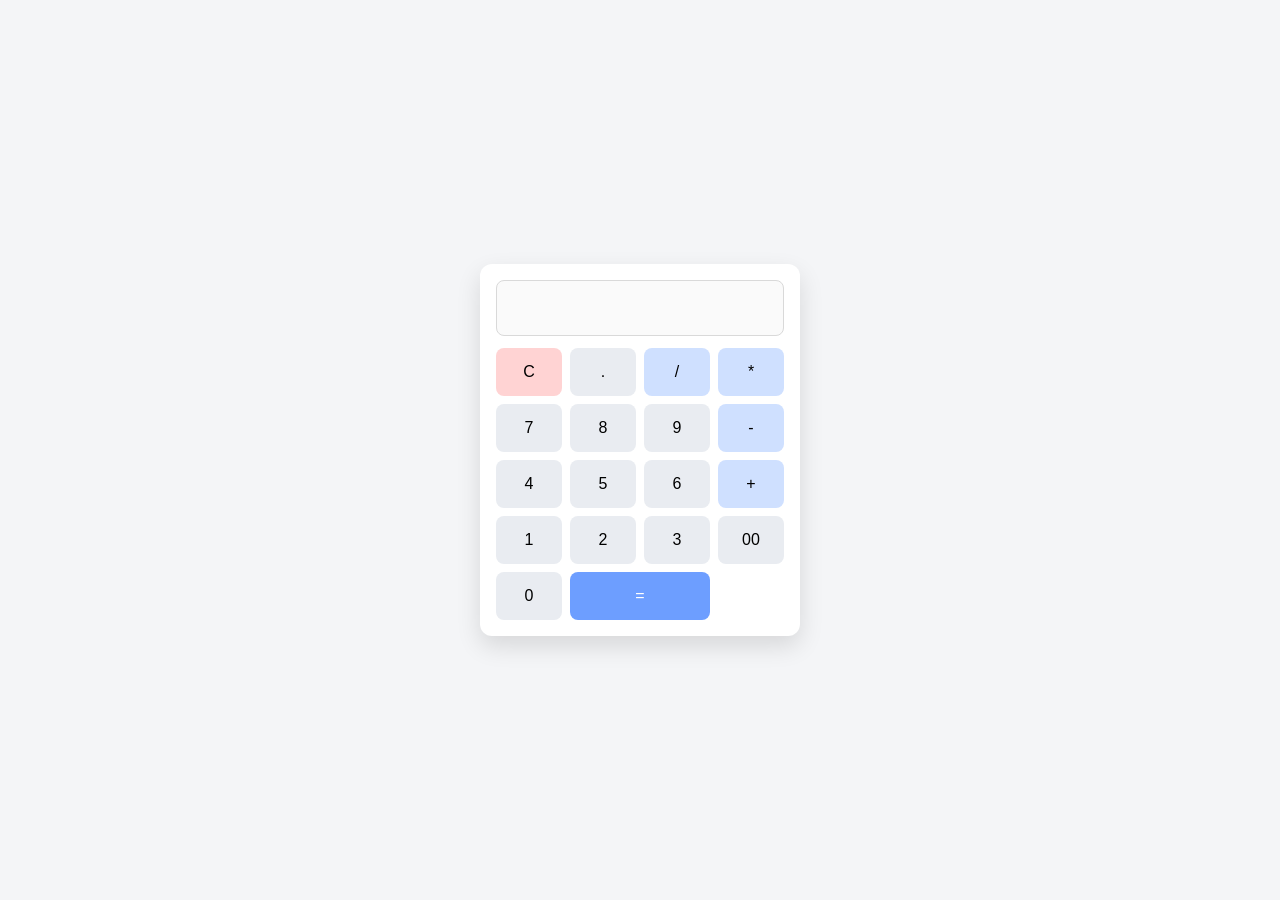
==== calculator.html @ 04af5417 "calculator.html : first commit" ====
<!DOCTYPE html>
<html lang="ko">
<head>
  <meta charset="UTF-8" />
  <meta name="viewport" content="width=device-width, initial-scale=1.0" />
  <title>심플 계산기</title>
  <style>
    * {
      box-sizing: border-box;
    }

    body {
      margin: 0;
      min-height: 100vh;
      display: flex;
      align-items: center;
      justify-content: center;
      font-family: Arial, sans-serif;
      background: #f4f5f7;
    }

    .calculator {
      width: 320px;
      padding: 16px;
      border-radius: 12px;
      background: #ffffff;
      box-shadow: 0 10px 25px rgba(0, 0, 0, 0.12);
    }

    .display {
      width: 100%;
      height: 56px;
      margin-bottom: 12px;
      padding: 0 12px;
      border: 1px solid #d9d9d9;
      border-radius: 8px;
      font-size: 1.4rem;
      text-align: right;
      background: #fafafa;
    }

    .buttons {
      display: grid;
      grid-template-columns: repeat(4, 1fr);
      gap: 8px;
    }

    button {
      height: 48px;
      border: none;
      border-radius: 8px;
      font-size: 1rem;
      cursor: pointer;
      background: #e9ecf1;
    }

    button:hover {
      background: #dde2ea;
    }

    .operator {
      background: #cfe0ff;
    }

    .operator:hover {
      background: #b8d0ff;
    }

    .equals {
      background: #6d9eff;
      color: #fff;
      grid-column: span 2;
    }

    .equals:hover {
      background: #5a8ef6;
    }

    .clear {
      background: #ffd3d3;
    }

    .clear:hover {
      background: #ffc0c0;
    }
  </style>
</head>
<body>
  <div class="calculator">
    <input id="display" class="display" type="text" readonly />
    <div class="buttons">
      <button class="clear" data-value="C">C</button>
      <button data-value=".">.</button>
      <button class="operator" data-value="/">/</button>
      <button class="operator" data-value="*">*</button>

      <button data-value="7">7</button>
      <button data-value="8">8</button>
      <button data-value="9">9</button>
      <button class="operator" data-value="-">-</button>

      <button data-value="4">4</button>
      <button data-value="5">5</button>
      <button data-value="6">6</button>
      <button class="operator" data-value="+">+</button>

      <button data-value="1">1</button>
      <button data-value="2">2</button>
      <button data-value="3">3</button>
      <button data-value="00">00</button>

      <button data-value="0">0</button>
      <button class="equals" data-value="=">=</button>
    </div>
  </div>

  <script>
    const display = document.getElementById("display");
    const buttons = document.querySelectorAll("button");
    const calcHistory = [];

    function appendValue(value) {
      display.value += value;
    }

    function clearDisplay() {
      display.value = "";
    }

    function calculate() {
      if (!display.value.trim()) return;

      try {
        const expression = display.value;
        const result = eval(expression);
        display.value = String(result);

        calcHistory.push(`${expression} = ${result}`);
        if (calcHistory.length > 5) {
          calcHistory.shift();
        }

        console.log("최근 5개 계산 기록:", calcHistory);
      } catch (error) {
        display.value = "Error";
      }
    }

    buttons.forEach((button) => {
      button.addEventListener("click", () => {
        const value = button.dataset.value;

        if (value === "C") {
          clearDisplay();
          return;
        }

        if (value === "=") {
          calculate();
          return;
        }

        appendValue(value);
      });
    });

    document.addEventListener("keydown", (event) => {
      const allowedKeys = "0123456789+-*/.";

      if (allowedKeys.includes(event.key)) {
        appendValue(event.key);
        return;
      }

      if (event.key === "Enter") {
        event.preventDefault();
        calculate();
        return;
      }

      if (event.key === "Backspace") {
        display.value = display.value.slice(0, -1);
        return;
      }

      if (event.key === "Escape") {
        clearDisplay();
      }
    });
  </script>
</body>
</html>
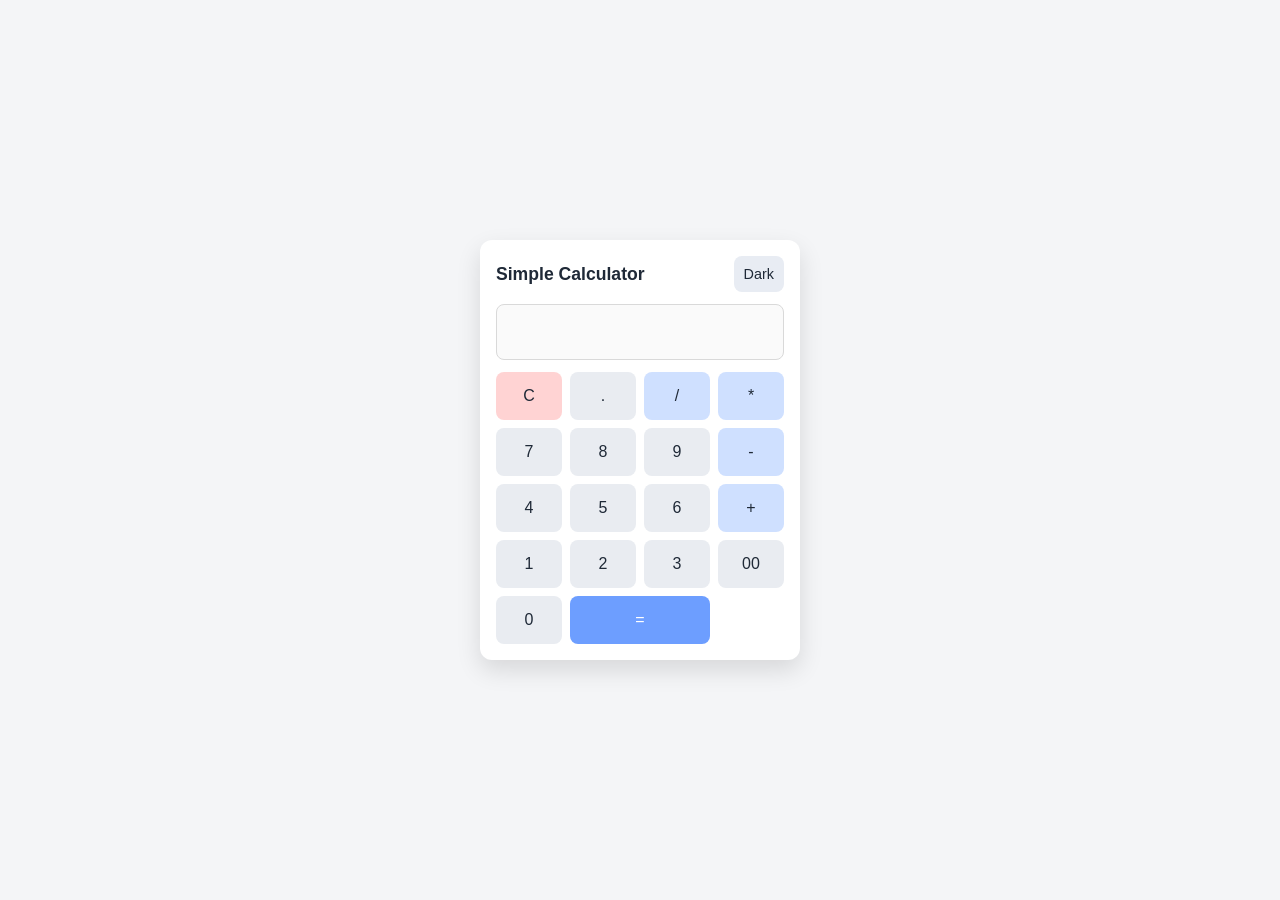
==== commit 79838fdd: "calculator.html : add theme toggle and English title Made-with: Cursor" ====
--- a/calculator.html
+++ b/calculator.html
@@ -3,8 +3,46 @@
 <head>
   <meta charset="UTF-8" />
   <meta name="viewport" content="width=device-width, initial-scale=1.0" />
-  <title>심플 계산기</title>
+  <title>Simple Calculator</title>
   <style>
+    :root {
+      --body-bg: #f4f5f7;
+      --calculator-bg: #ffffff;
+      --text-color: #1f2937;
+      --display-border: #d9d9d9;
+      --display-bg: #fafafa;
+      --button-bg: #e9ecf1;
+      --button-hover-bg: #dde2ea;
+      --operator-bg: #cfe0ff;
+      --operator-hover-bg: #b8d0ff;
+      --equals-bg: #6d9eff;
+      --equals-hover-bg: #5a8ef6;
+      --clear-bg: #ffd3d3;
+      --clear-hover-bg: #ffc0c0;
+      --toggle-bg: #e8ecf3;
+      --toggle-hover-bg: #d9dfeb;
+      --shadow-color: rgba(0, 0, 0, 0.12);
+    }
+
+    [data-theme="dark"] {
+      --body-bg: #111827;
+      --calculator-bg: #1f2937;
+      --text-color: #f9fafb;
+      --display-border: #374151;
+      --display-bg: #111827;
+      --button-bg: #374151;
+      --button-hover-bg: #4b5563;
+      --operator-bg: #334155;
+      --operator-hover-bg: #475569;
+      --equals-bg: #2563eb;
+      --equals-hover-bg: #1d4ed8;
+      --clear-bg: #7f1d1d;
+      --clear-hover-bg: #991b1b;
+      --toggle-bg: #374151;
+      --toggle-hover-bg: #4b5563;
+      --shadow-color: rgba(0, 0, 0, 0.35);
+    }
+
     * {
       box-sizing: border-box;
     }
@@ -16,15 +54,45 @@
       align-items: center;
       justify-content: center;
       font-family: Arial, sans-serif;
-      background: #f4f5f7;
+      background: var(--body-bg);
+      color: var(--text-color);
     }
 
     .calculator {
       width: 320px;
       padding: 16px;
       border-radius: 12px;
-      background: #ffffff;
-      box-shadow: 0 10px 25px rgba(0, 0, 0, 0.12);
+      background: var(--calculator-bg);
+      box-shadow: 0 10px 25px var(--shadow-color);
+    }
+
+    .app-header {
+      margin-bottom: 12px;
+      display: flex;
+      align-items: center;
+      justify-content: space-between;
+      gap: 8px;
+    }
+
+    .app-title {
+      margin: 0;
+      font-size: 1.1rem;
+      font-weight: 700;
+    }
+
+    .theme-toggle {
+      height: 36px;
+      padding: 0 10px;
+      border: none;
+      border-radius: 8px;
+      font-size: 0.9rem;
+      cursor: pointer;
+      background: var(--toggle-bg);
+      color: var(--text-color);
+    }
+
+    .theme-toggle:hover {
+      background: var(--toggle-hover-bg);
     }
 
     .display {
@@ -32,11 +100,12 @@
       height: 56px;
       margin-bottom: 12px;
       padding: 0 12px;
-      border: 1px solid #d9d9d9;
+      border: 1px solid var(--display-border);
       border-radius: 8px;
       font-size: 1.4rem;
       text-align: right;
-      background: #fafafa;
+      background: var(--display-bg);
+      color: var(--text-color);
     }
 
     .buttons {
@@ -51,42 +120,47 @@
       border-radius: 8px;
       font-size: 1rem;
       cursor: pointer;
-      background: #e9ecf1;
+      background: var(--button-bg);
+      color: var(--text-color);
     }
 
     button:hover {
-      background: #dde2ea;
+      background: var(--button-hover-bg);
     }
 
     .operator {
-      background: #cfe0ff;
+      background: var(--operator-bg);
     }
 
     .operator:hover {
-      background: #b8d0ff;
+      background: var(--operator-hover-bg);
     }
 
     .equals {
-      background: #6d9eff;
+      background: var(--equals-bg);
       color: #fff;
       grid-column: span 2;
     }
 
     .equals:hover {
-      background: #5a8ef6;
+      background: var(--equals-hover-bg);
     }
 
     .clear {
-      background: #ffd3d3;
+      background: var(--clear-bg);
     }
 
     .clear:hover {
-      background: #ffc0c0;
+      background: var(--clear-hover-bg);
     }
   </style>
 </head>
 <body>
   <div class="calculator">
+    <div class="app-header">
+      <h1 class="app-title">Simple Calculator</h1>
+      <button id="themeToggle" class="theme-toggle" type="button">Dark</button>
+    </div>
     <input id="display" class="display" type="text" readonly />
     <div class="buttons">
       <button class="clear" data-value="C">C</button>
@@ -116,8 +190,10 @@
 
   <script>
     const display = document.getElementById("display");
-    const buttons = document.querySelectorAll("button");
+    const calcButtons = document.querySelectorAll(".buttons button");
+    const themeToggle = document.getElementById("themeToggle");
     const calcHistory = [];
+    let currentTheme = "light";
 
     function appendValue(value) {
       display.value += value;
@@ -146,7 +222,17 @@
       }
     }
 
-    buttons.forEach((button) => {
+    function setTheme(theme) {
+      currentTheme = theme;
+      document.documentElement.setAttribute("data-theme", theme);
+      themeToggle.textContent = theme === "light" ? "Dark" : "Light";
+    }
+
+    themeToggle.addEventListener("click", () => {
+      setTheme(currentTheme === "light" ? "dark" : "light");
+    });
+
+    calcButtons.forEach((button) => {
       button.addEventListener("click", () => {
         const value = button.dataset.value;
 
@@ -187,6 +273,8 @@
         clearDisplay();
       }
     });
+
+    setTheme("light");
   </script>
 </body>
 </html>
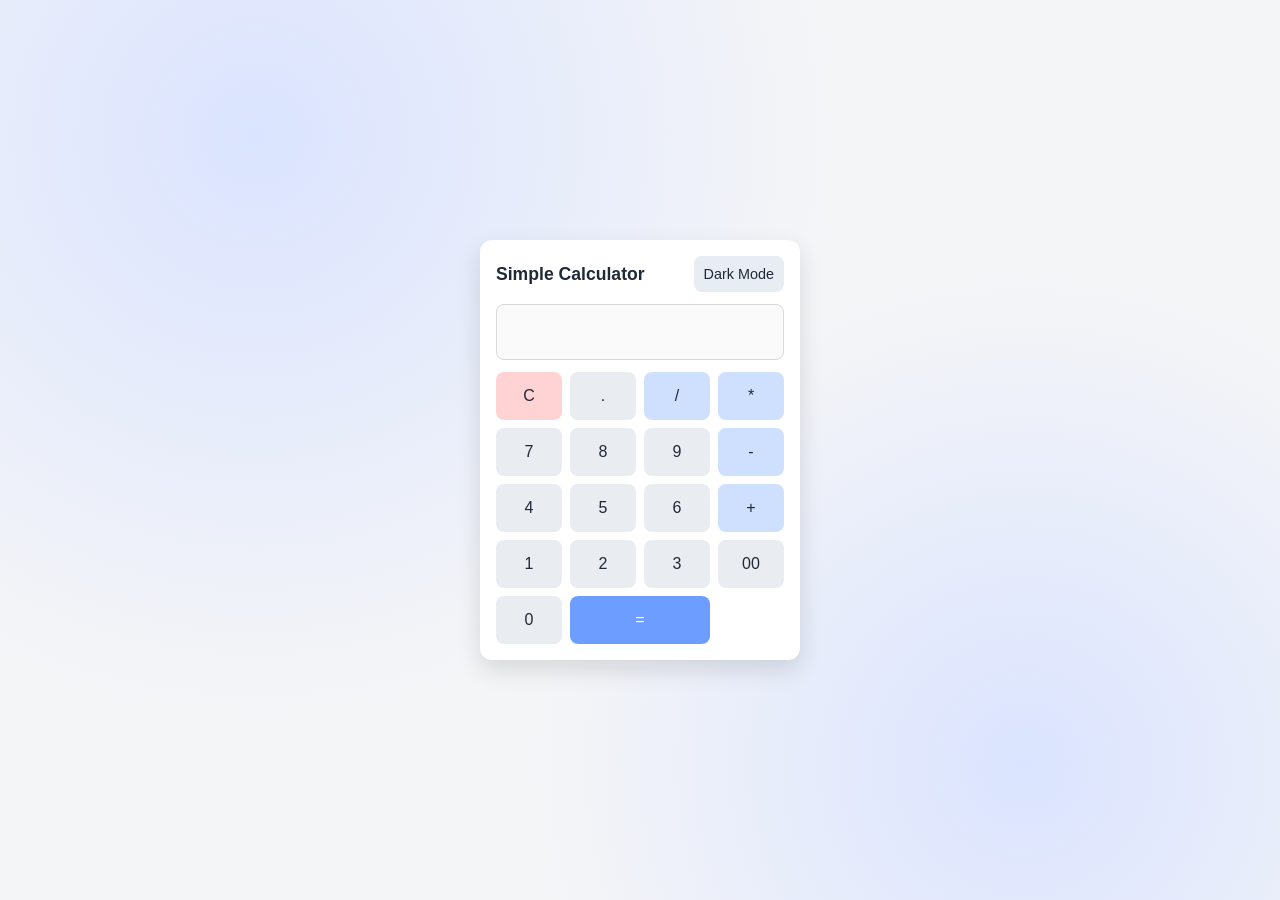
==== commit e8b64072: "calculator.html : enhance theme toggle and background contrast Improve light/dark theme UX by clarif" ====
--- a/calculator.html
+++ b/calculator.html
@@ -7,6 +7,7 @@
   <style>
     :root {
       --body-bg: #f4f5f7;
+      --body-bg-accent: #dbe4ff;
       --calculator-bg: #ffffff;
       --text-color: #1f2937;
       --display-border: #d9d9d9;
@@ -26,6 +27,7 @@
 
     [data-theme="dark"] {
       --body-bg: #111827;
+      --body-bg-accent: #1e293b;
       --calculator-bg: #1f2937;
       --text-color: #f9fafb;
       --display-border: #374151;
@@ -54,8 +56,15 @@
       align-items: center;
       justify-content: center;
       font-family: Arial, sans-serif;
-      background: var(--body-bg);
-      color: var(--text-color);
+      background: radial-gradient(
+          circle at 20% 15%,
+          var(--body-bg-accent) 0%,
+          transparent 45%
+        ),
+        radial-gradient(circle at 80% 85%, var(--body-bg-accent) 0%, transparent 38%),
+        var(--body-bg);
+      color: var(--text-color);
+      transition: background 0.3s ease, color 0.3s ease;
     }
 
     .calculator {
@@ -64,6 +73,7 @@
       border-radius: 12px;
       background: var(--calculator-bg);
       box-shadow: 0 10px 25px var(--shadow-color);
+      transition: background 0.3s ease, box-shadow 0.3s ease;
     }
 
     .app-header {
@@ -89,6 +99,7 @@
       cursor: pointer;
       background: var(--toggle-bg);
       color: var(--text-color);
+      min-width: 80px;
     }
 
     .theme-toggle:hover {
@@ -225,7 +236,8 @@
     function setTheme(theme) {
       currentTheme = theme;
       document.documentElement.setAttribute("data-theme", theme);
-      themeToggle.textContent = theme === "light" ? "Dark" : "Light";
+      themeToggle.textContent = theme === "light" ? "Dark Mode" : "Light Mode";
+      themeToggle.setAttribute("aria-label", theme === "light" ? "다크 테마로 전환" : "라이트 테마로 전환");
     }
 
     themeToggle.addEventListener("click", () => {
